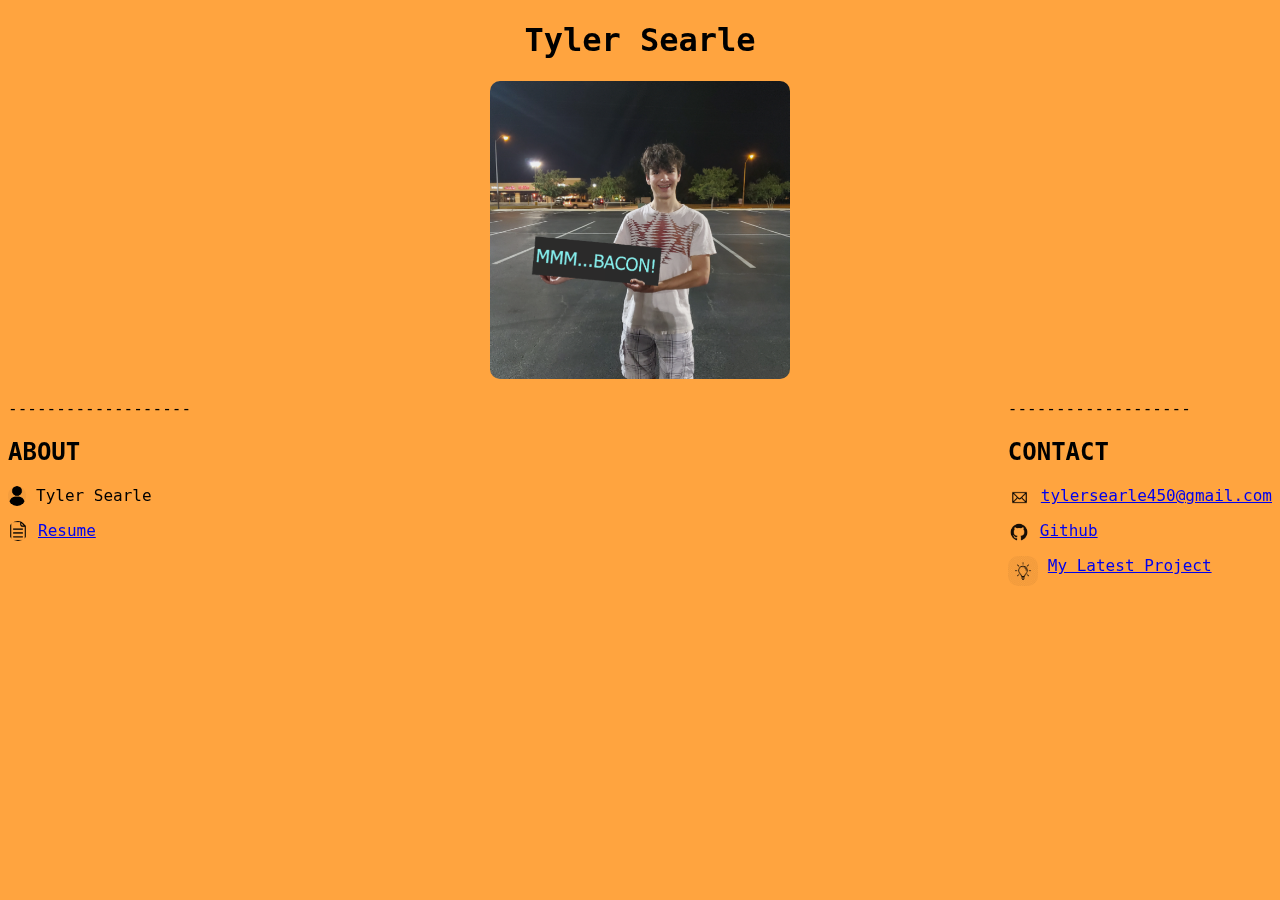
==== index.html @ e889f215 "Third Push" ====
<!DOCTYPE html>
<html lang="en">
    <head>
        <meta charset="UTF-8">
        <meta name="viewport" content="width=device-width, initial-scale=1.0">
        <title>Tyler Searle | Home</title>
        <link href="https://fonts.google.com/specimen/Roboto+Mono" rel="stylesheet">
        <style>
            img {
                width: 300px;
                border-radius: 10px;
            }
            .name {
                font-weight: bold;
            }
            body {
                font-family: 'Roboto Mono', monospace;
                background-color: #ffa43f;
            }
            h1 {
                text-align: center;
            }
            .img1 {
                width: 18px;
                float: left;
                margin-right: 10px;
                mix-blend-mode: multiply;
            }
            .img2 {
                width: 20px;
                float: left;
                margin-right: 10px;
            }
            .img3 {
                width: 23px;
                float: left;
                margin-right: 10px;
            }
            .img4 {
                width: 22px;
                float: left;
                margin-right: 10px;
                mix-blend-mode: multiply;
            }
            .img5 {
                width: 30px;
                float: left;
                margin-right: 10px;
                mix-blend-mode: multiply;
            }
            .contact {
                float: right;

            }
            .about {
                float: left;
            }
        </style>
    </head>
    <body>
        <h1>Tyler Searle</h1>
        <div style="text-align: center;">
            <img src="images/unknown.png" alt="An image of Tyler Searle">
        </div>
        <div class="about">
            <p>-------------------</p>
            <h2>ABOUT</h2>
            <img class="img1" src="images/icon1.jpg" alt="">
            <p>Tyler Searle</p>
            <img class="img2" src="images/icon5.png" alt="">
            <a href="documents/Resume.pdf" download>Resume</a>
        </div>
        <div class="contact">
            <p>-------------------</p>
            <h2>CONTACT</h2> 
            <img class="img3" src="images/icon2.png" alt="">
            <a href="mailto:tylersearle450@gmail.com">tylersearle450@gmail.com</a>
            <p></p>
            <img class="img4" src="images/icon3.png" alt="">
            <a href="https://github.com/Xperience007" target="_blank">Github</a>
            <p></p>
            <img class="img5" src="images/icon4.jpg" alt="">
            <a href="https://github.com/ULGameLab/cmps-327-fall-2023-project-6-Xperience007" target="_blank">My Latest Project</a>
        </div>
    </body>
</html>
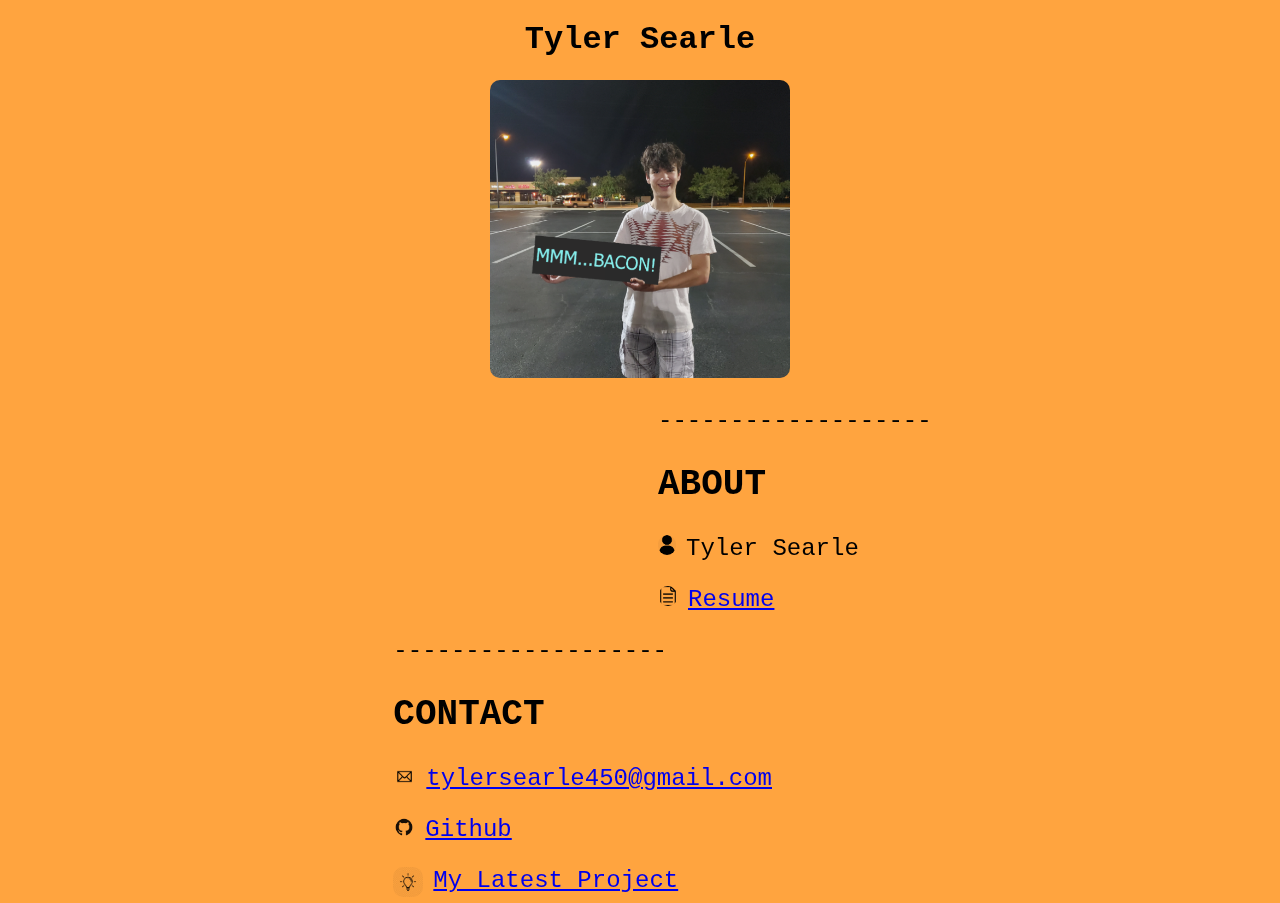
==== commit 6ebdc068: "Fourth Push" ====
--- a/index.html
+++ b/index.html
@@ -50,10 +50,15 @@
             }
             .contact {
                 float: right;
+                font-size: x-large;
+                margin-right: 500px;
 
             }
             .about {
                 float: left;
+                width: 400px;
+                font-size: x-large;
+                margin-left: 650px;
             }
         </style>
     </head>
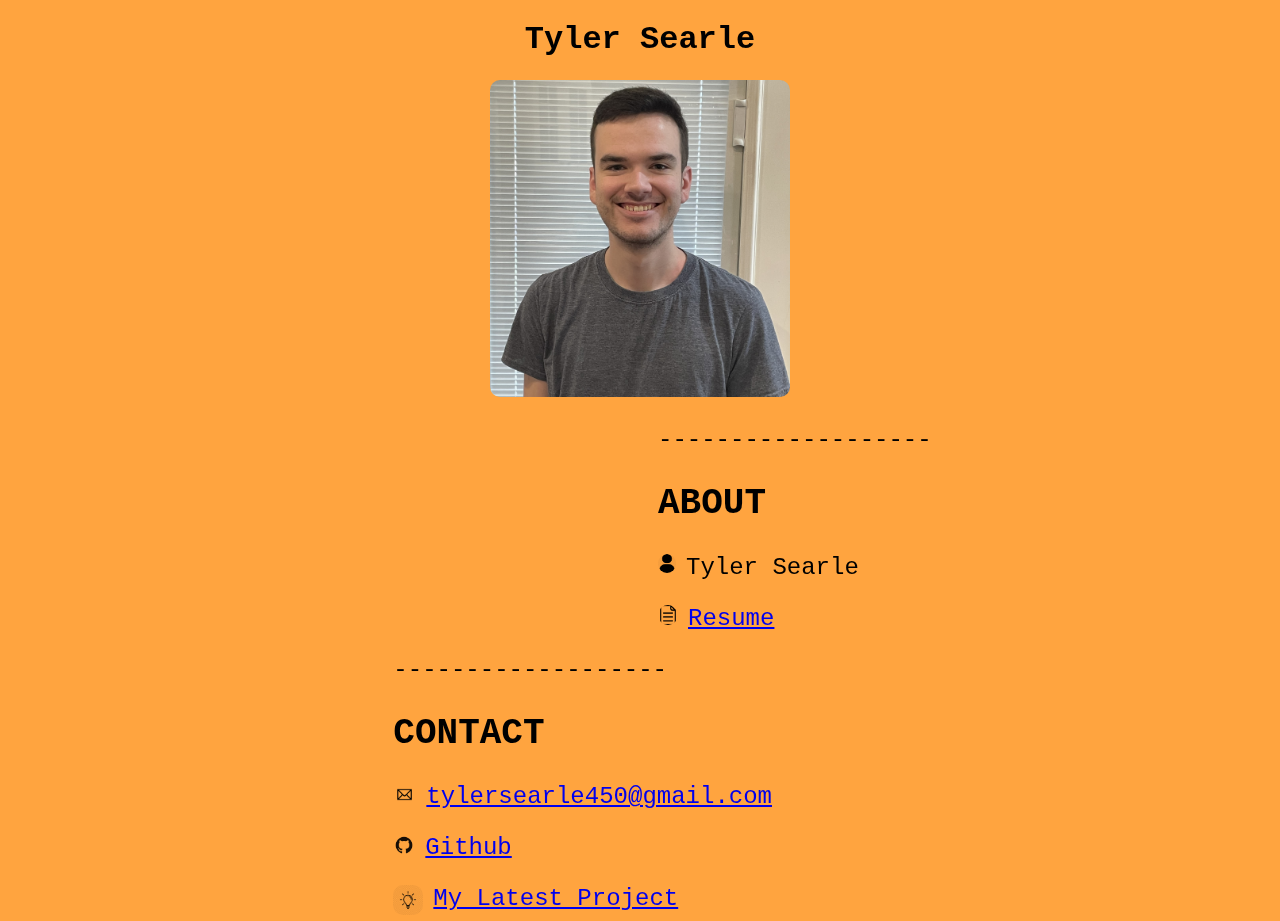
==== commit ff0fa8d6: "Fifth Push" ====
--- a/index.html
+++ b/index.html
@@ -65,7 +65,7 @@
     <body>
         <h1>Tyler Searle</h1>
         <div style="text-align: center;">
-            <img src="images/unknown.png" alt="An image of Tyler Searle">
+            <img src="images/IMG_0741.JPG" alt="An image of Tyler Searle">
         </div>
         <div class="about">
             <p>-------------------</p>
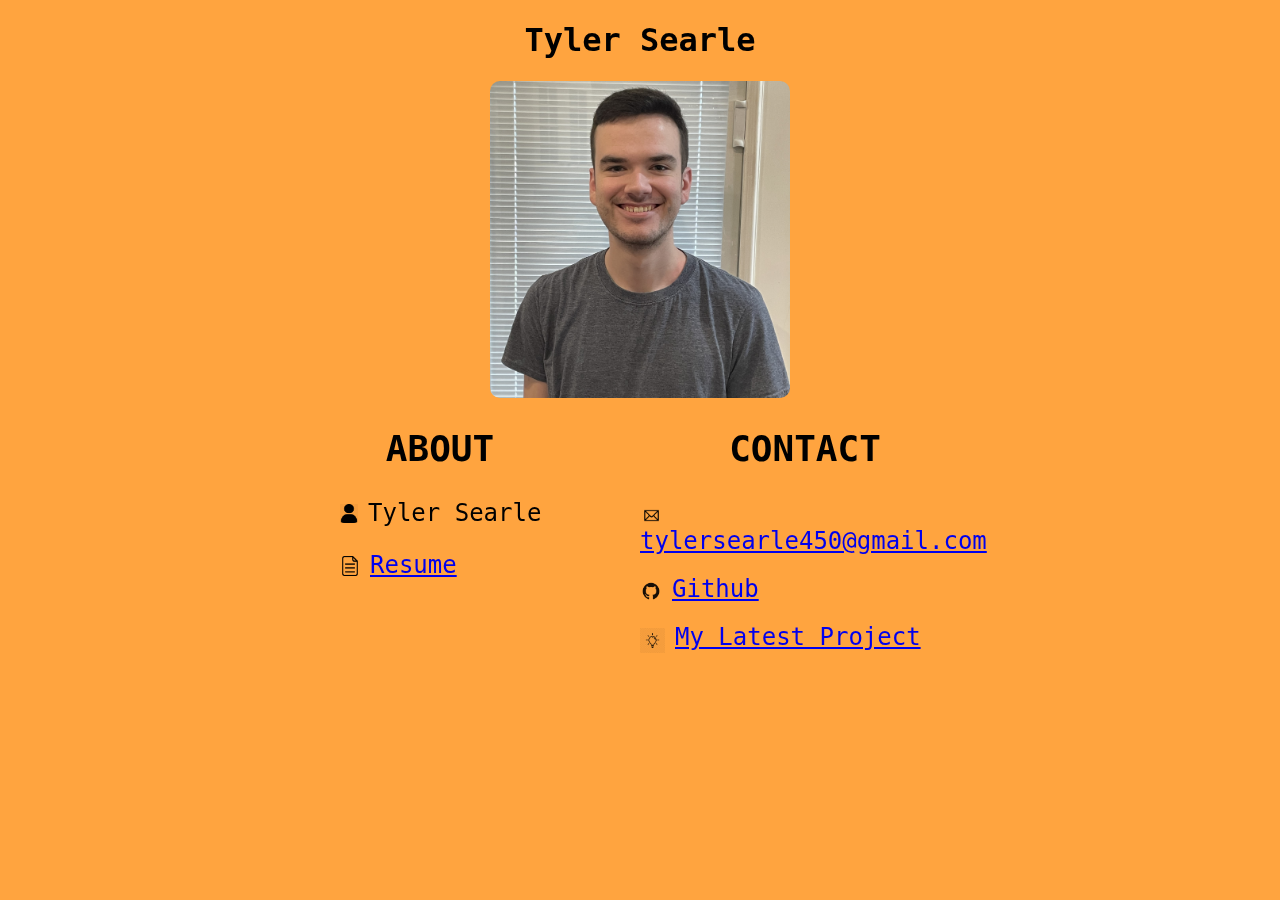
==== commit 9c5dc572: "Cleaning up a bit of code" ====
--- a/index.html
+++ b/index.html
@@ -5,87 +5,46 @@
         <meta name="viewport" content="width=device-width, initial-scale=1.0">
         <title>Tyler Searle | Home</title>
         <link href="https://fonts.google.com/specimen/Roboto+Mono" rel="stylesheet">
-        <style>
-            img {
-                width: 300px;
-                border-radius: 10px;
-            }
-            .name {
-                font-weight: bold;
-            }
-            body {
-                font-family: 'Roboto Mono', monospace;
-                background-color: #ffa43f;
-            }
-            h1 {
-                text-align: center;
-            }
-            .img1 {
-                width: 18px;
-                float: left;
-                margin-right: 10px;
-                mix-blend-mode: multiply;
-            }
-            .img2 {
-                width: 20px;
-                float: left;
-                margin-right: 10px;
-            }
-            .img3 {
-                width: 23px;
-                float: left;
-                margin-right: 10px;
-            }
-            .img4 {
-                width: 22px;
-                float: left;
-                margin-right: 10px;
-                mix-blend-mode: multiply;
-            }
-            .img5 {
-                width: 30px;
-                float: left;
-                margin-right: 10px;
-                mix-blend-mode: multiply;
-            }
-            .contact {
-                float: right;
-                font-size: x-large;
-                margin-right: 500px;
-
-            }
-            .about {
-                float: left;
-                width: 400px;
-                font-size: x-large;
-                margin-left: 650px;
-            }
-        </style>
+        <link href="general.css" rel="stylesheet">
     </head>
     <body>
-        <h1>Tyler Searle</h1>
-        <div style="text-align: center;">
-            <img src="images/IMG_0741.JPG" alt="An image of Tyler Searle">
-        </div>
-        <div class="about">
-            <p>-------------------</p>
-            <h2>ABOUT</h2>
-            <img class="img1" src="images/icon1.jpg" alt="">
-            <p>Tyler Searle</p>
-            <img class="img2" src="images/icon5.png" alt="">
-            <a href="documents/Resume.pdf" download>Resume</a>
-        </div>
-        <div class="contact">
-            <p>-------------------</p>
-            <h2>CONTACT</h2> 
-            <img class="img3" src="images/icon2.png" alt="">
-            <a href="mailto:tylersearle450@gmail.com">tylersearle450@gmail.com</a>
-            <p></p>
-            <img class="img4" src="images/icon3.png" alt="">
-            <a href="https://github.com/Xperience007" target="_blank">Github</a>
-            <p></p>
-            <img class="img5" src="images/icon4.jpg" alt="">
-            <a href="https://github.com/ULGameLab/cmps-327-fall-2023-project-6-Xperience007" target="_blank">My Latest Project</a>
-        </div>
+        <main>
+            <h1>Tyler Searle</h1>
+            <div class="main-picture">
+                <img class="picture" src="images/IMG_0741.JPG" alt="An image of Tyler Searle">
+            </div>
+            <section class="information">
+                <div class="about">
+                    <div class="about-info">
+                        <h2>ABOUT</h2>
+                        <div class="name">
+                            <img class="img1" src="images/icon1.jpg" alt="">
+                            <p>Tyler Searle</p>
+                        </div>
+                        <div class="resume">
+                            <img class="img2" src="images/icon5.png" alt="">
+                            <a href="documents/Resume.pdf" download>Resume</a>
+                        </div>
+                    </div>
+                </div>
+                <div class="contact">
+                    <div class="contact-info">
+                        <h2>CONTACT</h2>
+                        <div class="email">
+                            <img class="img3" src="images/icon2.png" alt="">
+                            <a href="mailto:tylersearle450@gmail.com">tylersearle450@gmail.com</a>
+                        </div>
+                        <div class="github">
+                            <img class="img4" src="images/icon3.png" alt="">
+                            <a href="https://github.com/Xperience007" target="_blank">Github</a>
+                        </div>
+                        <div class="latest-project">
+                            <img class="img5" src="images/icon4.jpg" alt="">
+                            <a href="https://github.com/ULGameLab/spring-2024-pac-man-3d-team-02" target="_blank">My Latest Project</a>
+                        </div>
+                    </div>
+                </div>
+            </section>
+        </main>
     </body>
 </html>--- a/general.css
+++ b/general.css
@@ -0,0 +1,65 @@
+.main-picture {
+    display: flex;
+    justify-content: center;
+}
+.picture {
+    width: 300px;
+    border-radius: 10px;
+}
+body {
+    font-family: 'Roboto Mono', monospace;
+    background-color: #ffa43f;
+}
+h1, h2 {
+    text-align: center;
+}
+.information {
+    display: grid;
+    grid-template-columns: 1fr 1fr;
+}
+.information img {
+    margin-right: 10px;
+    margin-top: 5px;
+}
+.about {
+    justify-self: end;
+    font-size: x-large;
+    width: 300px;
+}
+.about h2 {
+    padding-right: 100px;
+}
+.img1 {
+    width: 18px;
+    float: left;
+    mix-blend-mode: multiply;
+}
+.img2 {
+    width: 20px;
+    float: left;
+}
+.contact {
+    justify-self: start;
+    font-size: x-large;
+    width: 350px;
+}
+.contact h2 {
+    padding-right: 20px;
+}
+.contact-info div {
+    margin-bottom: 20px;
+}
+.img3 {
+    width: 23px;
+    float: left;
+}
+.img4 {
+    width: 22px;
+    float: left;
+    mix-blend-mode: multiply;
+}
+.img5 {
+    width: 25px;
+    float: left;
+    mix-blend-mode: multiply;
+}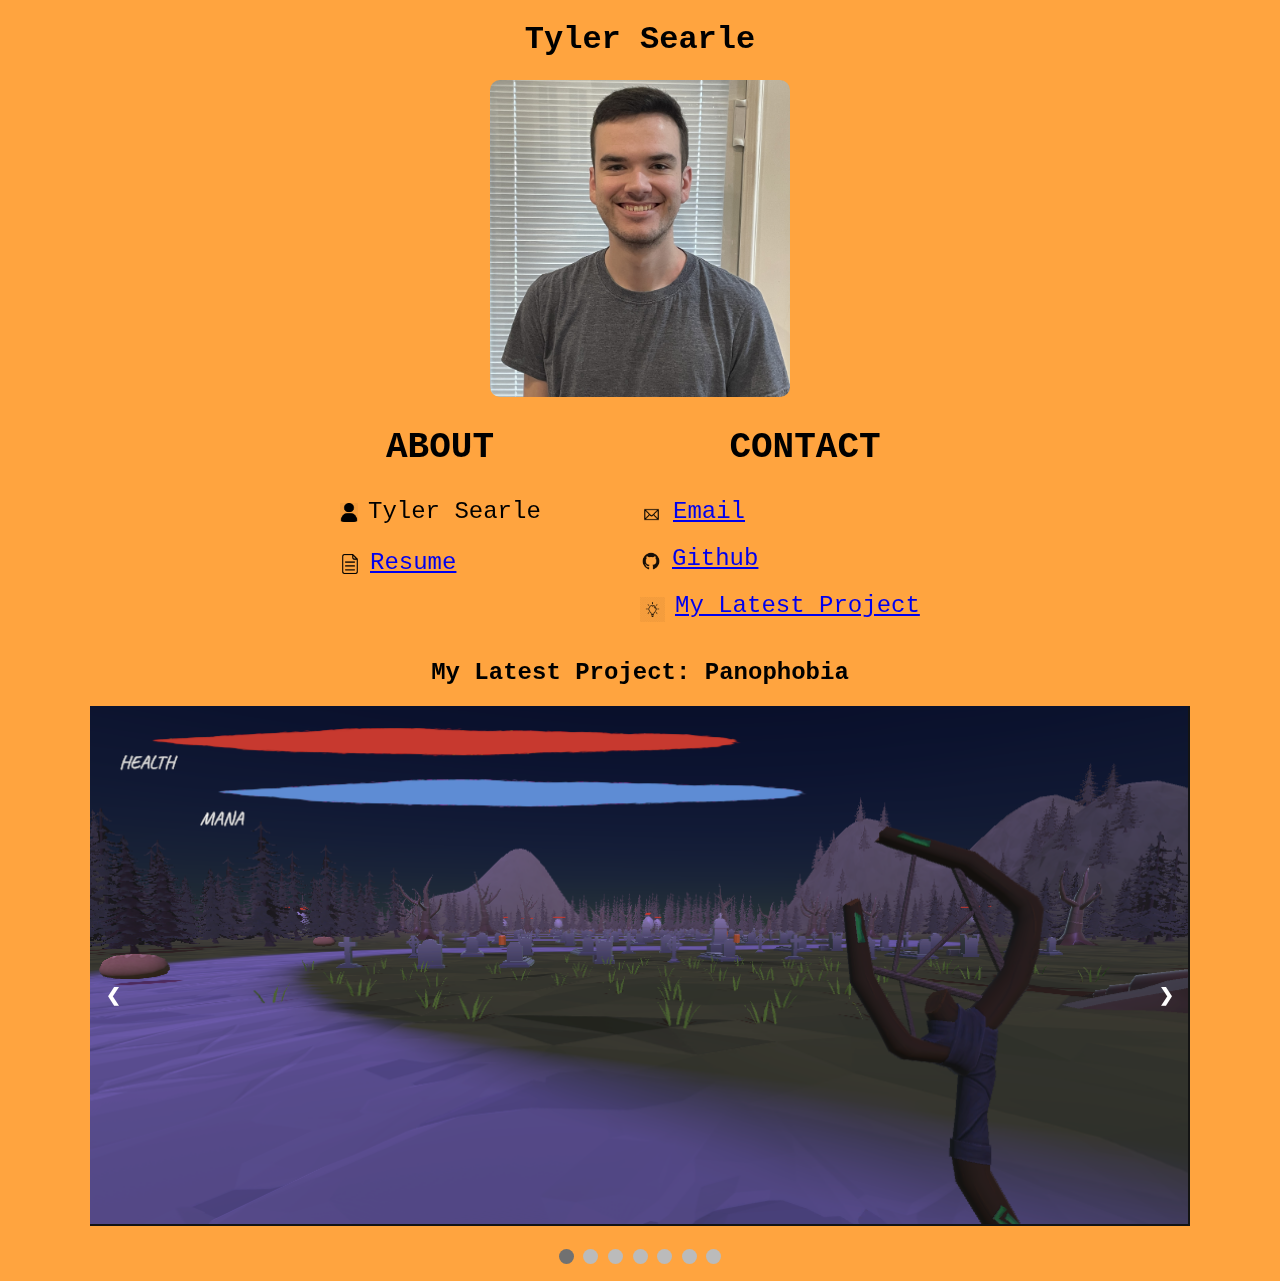
==== commit aae8e01d: "Adding carousel" ====
--- a/index.html
+++ b/index.html
@@ -32,7 +32,7 @@
                         <h2>CONTACT</h2>
                         <div class="email">
                             <img class="img3" src="images/icon2.png" alt="">
-                            <a href="mailto:tylersearle450@gmail.com">tylersearle450@gmail.com</a>
+                            <a href="mailto:tylersearle450@gmail.com">Email</a>
                         </div>
                         <div class="github">
                             <img class="img4" src="images/icon3.png" alt="">
@@ -45,6 +45,72 @@
                     </div>
                 </div>
             </section>
+            <section class="my-latest-project">
+                <h2>My Latest Project: Panophobia</h2>
+                <div class="slideshow-container">
+                    <div class="mySlides">
+                        <img class="project-image" src="images/pano11.PNG">
+                    </div>
+                    <div class="mySlides">
+                        <img class="project-image" src="images/pano6.PNG">
+                    </div>
+                    <div class="mySlides">
+                        <img class="project-image" src="images/pano7.PNG">
+                    </div>
+                    <div class="mySlides">
+                        <img class="project-image" src="images/pano8.PNG">
+                    </div>
+                    <div class="mySlides">
+                        <img class="project-image" src="images/pano9.PNG">
+                    </div>
+                    <div class="mySlides">
+                        <img class="project-image" src="images/pano10.PNG">
+                    </div>
+                    <div class="mySlides">
+                        <img class="project-image" src="images/pano3.PNG">
+                    </div>
+                    <a class="previous" onclick="plusSlides(-1)">&#10094;</a>
+                    <a class="next" onclick="plusSlides(1)">&#10095;</a>
+                </div>
+                <br>
+                <div style="text-align:center">
+                    <span class="dot" onclick="currentSlide(1)"></span>
+                    <span class="dot" onclick="currentSlide(2)"></span>
+                    <span class="dot" onclick="currentSlide(3)"></span>
+                    <span class="dot" onclick="currentSlide(4)"></span>
+                    <span class="dot" onclick="currentSlide(5)"></span>
+                    <span class="dot" onclick="currentSlide(6)"></span>
+                    <span class="dot" onclick="currentSlide(7)"></span>
+                </div>
+            </section>
+            <script>
+                let slideIndex = 1;
+                showSlides(slideIndex);
+
+                function plusSlides(n) {
+                showSlides(slideIndex += n);
+                }
+
+                function currentSlide(n) {
+                showSlides(slideIndex = n);
+                }
+
+                function showSlides(n) {
+                let i;
+                let slides = document.getElementsByClassName("mySlides");
+                let dots = document.getElementsByClassName("dot");
+                if (n > slides.length) {slideIndex = 1}
+                if (n < 1) {slideIndex = slides.length}
+                for (i = 0; i < slides.length; i++) {
+                    slides[i].style.display = "none";
+                }
+                for (i = 0; i < dots.length; i++) {
+                    dots[i].className = dots[i].className.replace(" active", "");
+                }
+                slides[slideIndex-1].style.display = "block";
+                dots[slideIndex-1].className += " active";
+                }
+            </script>
         </main>
     </body>
 </html>--- a/general.css
+++ b/general.css
@@ -62,4 +62,48 @@
     width: 25px;
     float: left;
     mix-blend-mode: multiply;
+}
+.slideshow-container {
+    max-width: 1100px;
+    position: relative;
+    margin: auto;
+}
+.project-image {
+    width: 100%;
+    height: 520px;
+}
+.mySlides {
+    display: none;
+}
+.previous, .next {
+    cursor: pointer;
+    position: absolute;
+    color: white;
+    padding: 16px;
+    font-weight: bold;
+    font-size: 18px;
+    top: 50%;
+    width: auto;
+    transition: 0.6s ease;
+    border-radius: 0 3px 3px 0;
+    user-select: none;
+}
+.next {
+    right: 0;
+    border-radius: 3px 0 0 3px;
+}
+.previous:hover, .next:hover {
+    background-color: rgba(0, 0, 0, 0.8);
+}
+.dot {
+    cursor: pointer;
+    height: 15px;
+    width: 15px;
+    background-color: #bbb;
+    display: inline-block;
+    border-radius: 100%;
+    transition: background-color 0.6s ease;
+}
+.active, .dot:hover {
+    background-color: #717171;
 }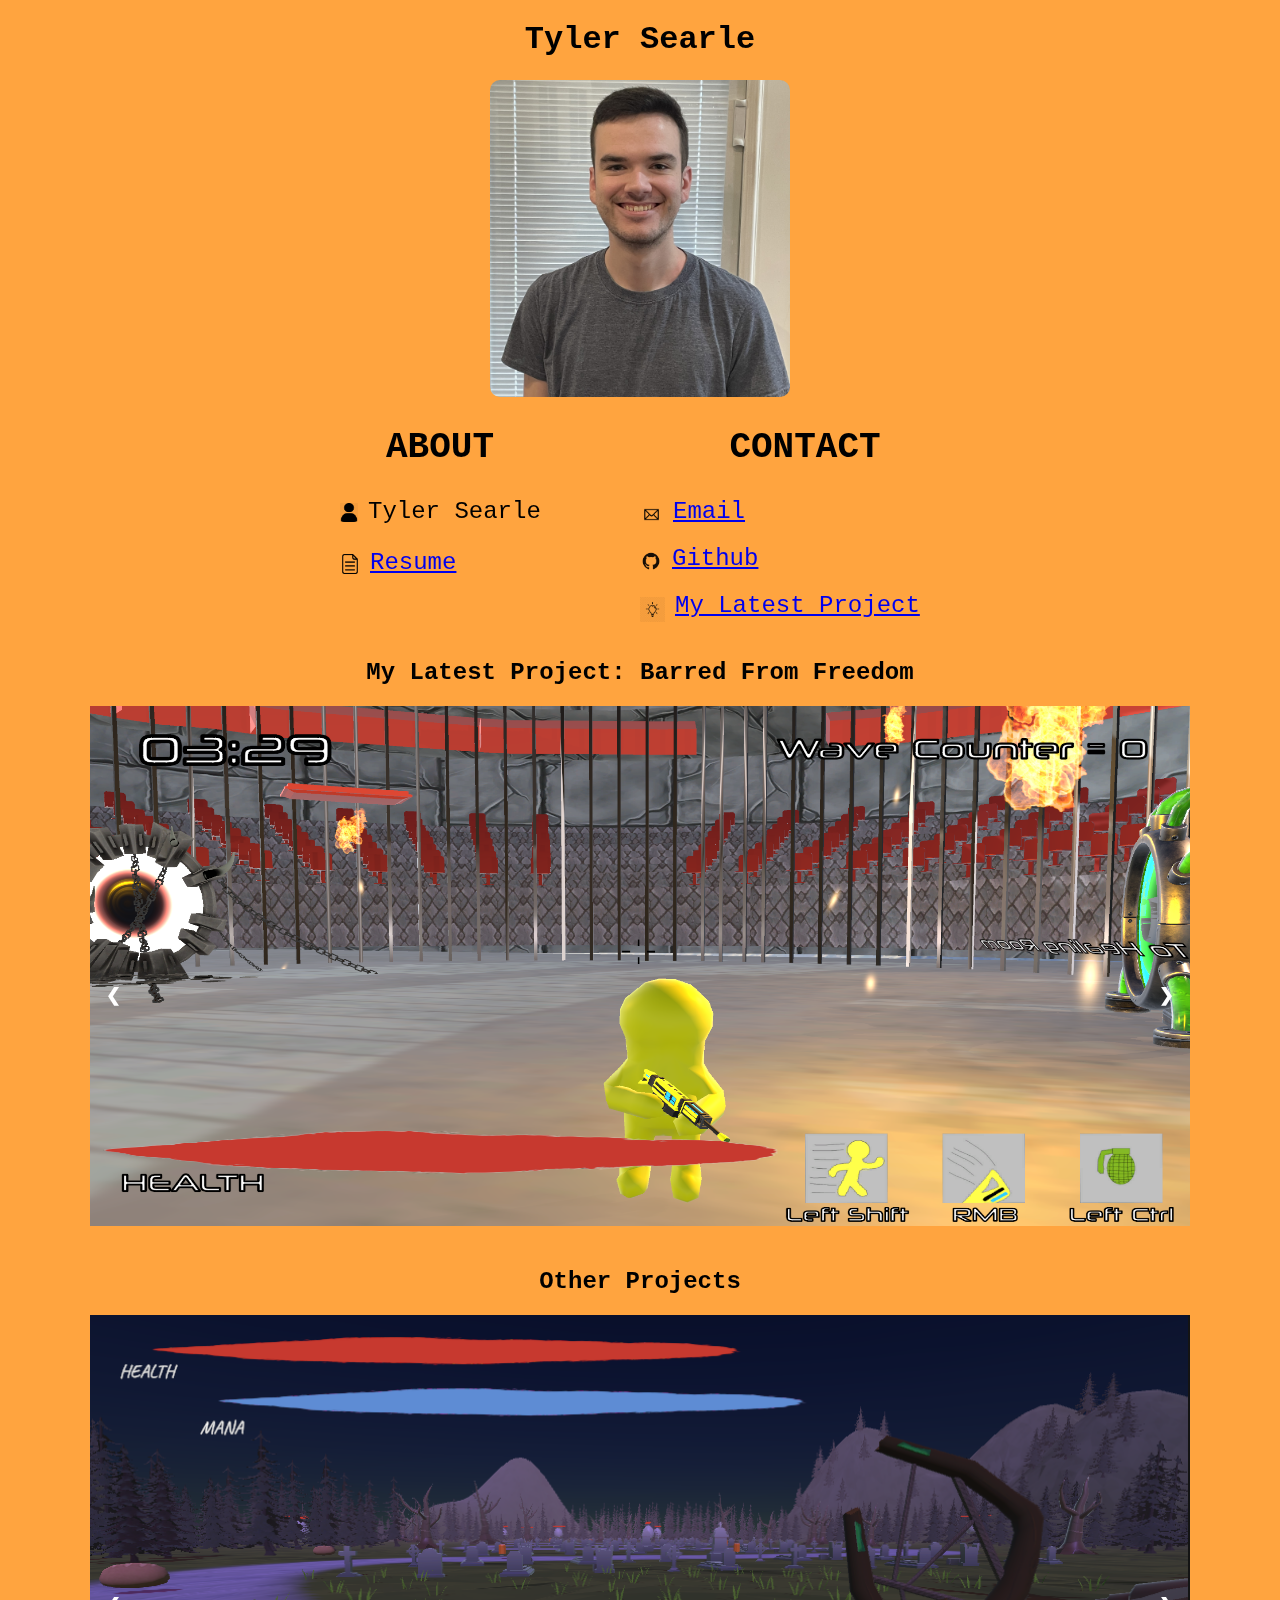
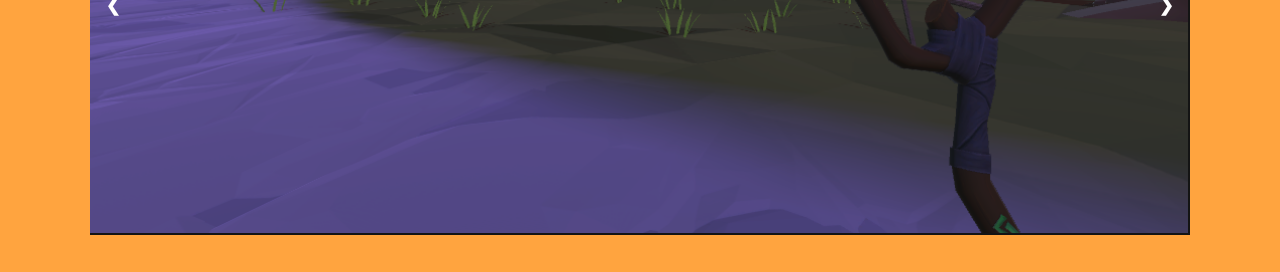
==== commit 59e2ae4e: "New game push" ====
--- a/index.html
+++ b/index.html
@@ -40,75 +40,141 @@
                         </div>
                         <div class="latest-project">
                             <img class="img5" src="images/icon4.jpg" alt="">
-                            <a href="https://github.com/ULGameLab/spring-2024-pac-man-3d-team-02" target="_blank">My Latest Project</a>
+                            <a href="https://github.com/Xperience007/Barred-From-Freedom" target="_blank">My Latest Project</a>
                         </div>
                     </div>
                 </div>
             </section>
             <section class="my-latest-project">
-                <h2>My Latest Project: Panophobia</h2>
+                <h2>My Latest Project: Barred From Freedom</h2>
                 <div class="slideshow-container">
-                    <div class="mySlides">
-                        <img class="project-image" src="images/pano11.PNG">
+                    <div class="myLatestSlides">
+                        <img class="project-image" src="images/barred1.png">
                     </div>
-                    <div class="mySlides">
-                        <img class="project-image" src="images/pano6.PNG">
+                    <div class="myLatestSlides">
+                        <img class="project-image" src="images/barred2.png">
                     </div>
-                    <div class="mySlides">
-                        <img class="project-image" src="images/pano7.PNG">
+                    <div class="myLatestSlides">
+                        <img class="project-image" src="images/barred3.png">
                     </div>
-                    <div class="mySlides">
-                        <img class="project-image" src="images/pano8.PNG">
+                    <div class="myLatestSlides">
+                        <img class="project-image" src="images/barred4.png">
                     </div>
-                    <div class="mySlides">
-                        <img class="project-image" src="images/pano9.PNG">
+                    <div class="myLatestSlides">
+                        <img class="project-image" src="images/barred5.png">
                     </div>
-                    <div class="mySlides">
-                        <img class="project-image" src="images/pano10.PNG">
+                    <div class="myLatestSlides">
+                        <img class="project-image" src="images/barred6.png">
                     </div>
-                    <div class="mySlides">
-                        <img class="project-image" src="images/pano3.PNG">
+                    <div class="myLatestSlides">
+                        <img class="project-image" src="images/barred7.png">
                     </div>
                     <a class="previous" onclick="plusSlides(-1)">&#10094;</a>
                     <a class="next" onclick="plusSlides(1)">&#10095;</a>
                 </div>
                 <br>
                 <div style="text-align:center">
-                    <span class="dot" onclick="currentSlide(1)"></span>
-                    <span class="dot" onclick="currentSlide(2)"></span>
-                    <span class="dot" onclick="currentSlide(3)"></span>
-                    <span class="dot" onclick="currentSlide(4)"></span>
-                    <span class="dot" onclick="currentSlide(5)"></span>
-                    <span class="dot" onclick="currentSlide(6)"></span>
-                    <span class="dot" onclick="currentSlide(7)"></span>
+                    <span class="latestdot" onclick="currentSlide(1)"></span>
+                    <span class="latestdot" onclick="currentSlide(2)"></span>
+                    <span class="latestdot" onclick="currentSlide(3)"></span>
+                    <span class="latestdot" onclick="currentSlide(4)"></span>
+                    <span class="latestdot" onclick="currentSlide(5)"></span>
+                    <span class="latestdot" onclick="currentSlide(6)"></span>
+                    <span class="latestdot" onclick="currentSlide(7)"></span>
                 </div>
             </section>
             <script>
-                let slideIndex = 1;
-                showSlides(slideIndex);
+                let slideIndex1 = 1;
+                showSlides(slideIndex1);
 
                 function plusSlides(n) {
-                showSlides(slideIndex += n);
+                showSlides(slideIndex1 += n);
                 }
 
                 function currentSlide(n) {
-                showSlides(slideIndex = n);
+                showSlides(slideIndex1 = n);
                 }
 
                 function showSlides(n) {
                 let i;
-                let slides = document.getElementsByClassName("mySlides");
-                let dots = document.getElementsByClassName("dot");
-                if (n > slides.length) {slideIndex = 1}
-                if (n < 1) {slideIndex = slides.length}
+                let slides = document.getElementsByClassName("myLatestSlides");
+                let dots = document.getElementsByClassName("latestdot");
+                if (n > slides.length) {slideIndex1 = 1}
+                if (n < 1) {slideIndex1 = slides.length}
                 for (i = 0; i < slides.length; i++) {
                     slides[i].style.display = "none";
                 }
                 for (i = 0; i < dots.length; i++) {
                     dots[i].className = dots[i].className.replace(" active", "");
                 }
-                slides[slideIndex-1].style.display = "block";
-                dots[slideIndex-1].className += " active";
+                slides[slideIndex1-1].style.display = "block";
+                dots[slideIndex1-1].className += " active";
+                }
+            </script>
+            <section class="other-projects"></section>
+                <h2>Other Projects</h2>
+                <div class="slideshow-container">
+                    <div class="myOtherSlides">
+                        <img class="project-image" src="images/pano11.PNG">
+                    </div>
+                    <div class="myOtherSlides">
+                        <img class="project-image" src="images/pano6.PNG">
+                    </div>
+                    <div class="myOtherSlides">
+                        <img class="project-image" src="images/pano7.PNG">
+                    </div>
+                    <div class="myOtherSlides">
+                        <img class="project-image" src="images/pano8.PNG">
+                    </div>
+                    <div class="myOtherSlides">
+                        <img class="project-image" src="images/pano9.PNG">
+                    </div>
+                    <div class="myOtherSlides">
+                        <img class="project-image" src="images/pano10.PNG">
+                    </div>
+                    <div class="myOtherSlides">
+                        <img class="project-image" src="images/pano3.PNG">
+                    </div>
+                    <a class="previous" onclick="plusSlides2(-1)">&#10094;</a>
+                    <a class="next" onclick="plusSlides2(1)">&#10095;</a>
+                </div>
+                <br>
+                <div style="text-align:center">
+                    <span class="otherdot" onclick="currentSlide2(1)"></span>
+                    <span class="otherdot" onclick="currentSlide2(2)"></span>
+                    <span class="otherdot" onclick="currentSlide2(3)"></span>
+                    <span class="otherdot" onclick="currentSlide2(4)"></span>
+                    <span class="otherdot" onclick="currentSlide2(5)"></span>
+                    <span class="otherdot" onclick="currentSlide2(6)"></span>
+                    <span class="otherdot" onclick="currentSlide2(7)"></span>
+                </div>
+            </section>
+            <script>
+                let slideIndex2 = 1;
+                showSlides2(slideIndex2);
+
+                function plusSlides2(n) {
+                showSlides2(slideIndex2 += n);
+                }
+
+                function currentSlide2(n) {
+                showSlides2(slideIndex2 = n);
+                }
+
+                function showSlides2(n) {
+                let i;
+                let slides = document.getElementsByClassName("myOtherSlides");
+                let dots = document.getElementsByClassName("otherdot");
+                if (n > slides.length) {slideIndex2 = 1}
+                if (n < 1) {slideIndex2 = slides.length}
+                for (i = 0; i < slides.length; i++) {
+                    slides[i].style.display = "none";
+                }
+                for (i = 0; i < dots.length; i++) {
+                    dots[i].className = dots[i].className.replace(" active", "");
+                }
+                slides[slideIndex2-1].style.display = "block";
+                dots[slideIndex2-1].className += " active";
                 }
             </script>
         </main>
